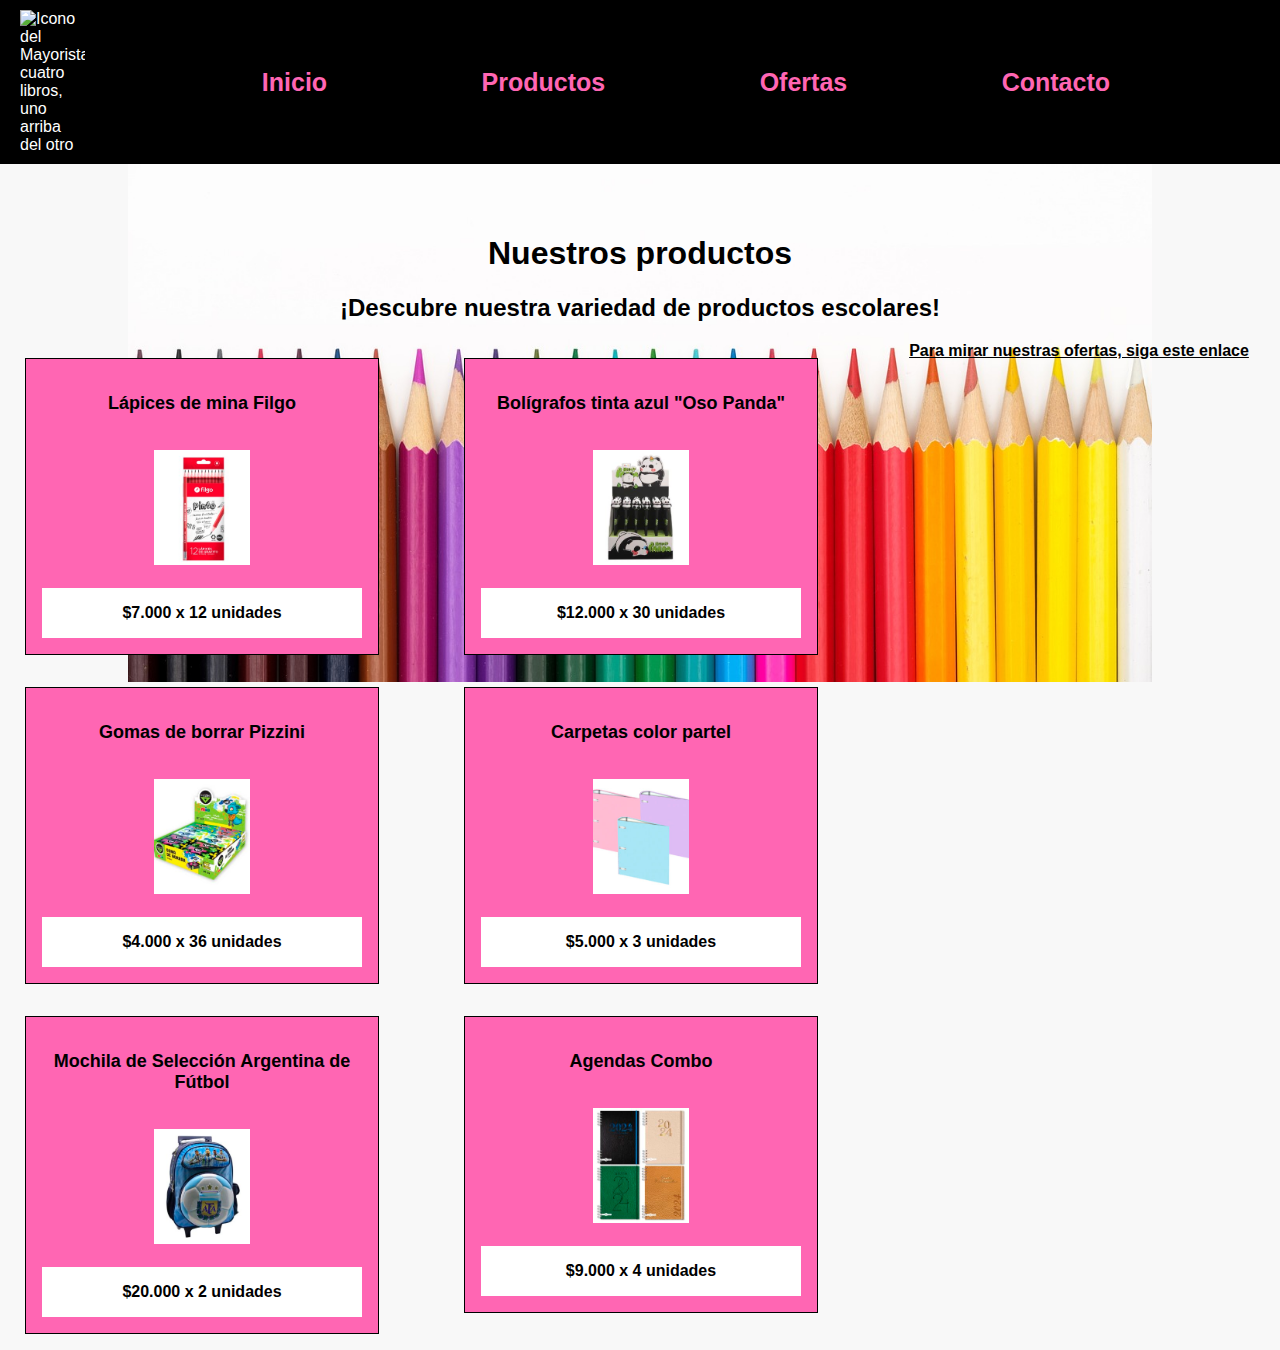
==== Parcialusabilidad-VillalbaKatherine/productos.html @ b63e8a82 "Add files via upload" ====
<!DOCTYPE html>
<html lang="es">
<head>
    <meta charset="UTF-8">
    <meta name="viewport" content="width=device-width, initial-scale=1.0">
    <title> Mayorista Cultural - Productos Escolares</title>
    <link rel="stylesheet" href="styles.css">
</head>
<body>
    <header>
        <div class="logo">
            <img width="60" height="60" src="https://img.icons8.com/emoji/48/books-emoji.png" alt="Icono del Mayorista, cuatro libros, uno arriba del otro"/> 
        </div>
        <nav>
            <ul>
                <li><a href="index.html">Inicio</a></li>
                <li><a href="productos.html">Productos</a></li>
                <li><a href="ofertas.html">Ofertas</a></li>
                <li><a href="contacto.html">Contacto</a></li>
            </ul>
        </nav>
    </header>
    <main>
       <h1>Nuestros productos</h1>
	   <h2> ¡Descubre nuestra variedad de productos escolares! </h2>
			<div class="producto"><p>Lápices de mina Filgo</p><p><img src="lapiznegro.jpeg" alt="Doce lápices de mina marca Filgo" width="30%"></p><div class="precio">$7.000 x 12 unidades</div></div>
            <div class="producto"><p>Bolígrafos tinta azul "Oso Panda"</p><p><img src="boligrafopanda.jpeg" alt="Treinta bolígrafos tinta azul de Oso Panda en una caja" width="30%"></p><div class="precio">$12.000 x 30 unidades</div></div>
		    <div class="producto"><p>Gomas de borrar Pizzini</p><p><img src="gomasdeborrar.jpeg" alt="Treinta y seis gomas de borrar en una caja, marca Pizzini" width="30%"></p><div class="precio">$4.000 x 36 unidades</div></div>
			<div class="producto"><p>Carpetas color partel</p><p><img src="carpetas.jpeg" alt="Tres carpetas de color pastel: rosa, celeste, lila" width="30%"></p><div class="precio">$5.000 x 3 unidades</div></div>
			<div class="producto"><p>Mochila de Selección Argentina de Fútbol</p><p><img src="mochilaseleccion.jpeg" alt="Mochila de la Selección de Argentina de Fútbol" width="30%"></p><div class="precio">$20.000 x 2 unidades</div></div>
            <div class="producto"><p>Agendas Combo</p><p><img src="agendas.jpeg" alt="Combo de cuatro agendas: una de color negro, una beige, otra de color verde y la última de color marrón claro" width="30%"></p><div class="precio">$9.000 x 4 unidades</div></div>
        <a href="ofertas.html" class="ofertas-link">Para mirar nuestras ofertas, siga este enlace</a>
    </main>
</body>
</html>
---- Parcialusabilidad-VillalbaKatherine/styles.css ----
body {
    font-family: Arial, sans-serif;
    margin: 0;
    padding: 0;
    background-color: #f8f8f8;
    background-image: url('portadalapices.jpeg');
    background-size: 80%; 
    background-position: center top; 
    background-repeat: no-repeat;
}

body::before {
    content: "Imagen de portada: fondo blanco con veintiseis lapices de colores uno al lado del otro"; /* Texto alternativo para personas no videntes */
    display: none; /* Oculta el contenido visualmente, pero sigue siendo accesible para lectores de pantalla */
}


main {
    padding-top: 50px; 
    text-align: center;
	
}

main p {
    font-size: 18px; 
	font-weight: bold; 
}


h1 {
    font-weight: bold; 
}


header {
    background-color: #000;
    color: #fff;
    padding: 10px 20px;
    display: flex;
    justify-content: space-between; 
    align-items: center; 
}

.logo img {
    max-width: 65px;
    height: auto;
}

nav ul {
    list-style-type: none;
    margin: 0;
    padding: 0;
	text-align: center;
}

nav ul li {
    display: inline;
    margin-right: 150px;
}

nav ul li a {
    text-decoration: none;
    color: #FF66B3;
	font-size: 25px; 
	font-weight: bold;
}

nav ul li a:hover {
    color: #fff; 
}



.producto {
    width: 25%;
    float: left; 
    border: 1px solid #000;	
    background-color: #FF66B3;
    color: #000; 
    margin: 1em;
    height: auto; 
    text-align: center;
    padding: 1em;
    display: flex; 
    flex-direction: column; 
    justify-content: space-between; 
	font-weight: bold;
	margin-right: 60px;
	margin-left: 25px;
}

.producto .titulo {
    margin-top: 0;
	
}

.precio {
    background-color: #fff;
    color: #000;
    margin-top: auto; 
    padding: 1em; 
}


 .ofertas-link {
	display: block; 
    margin-top: 20px; 
    text-align: center; 
    color: #000; 
    font-weight: bold;
	}

.oferta {
	width: 25%;
    float: left; 
    border: 1px solid #000;	
    background-color: #FF66B3;
    color: #000; 
    margin: 3em;
    height: auto; 
    text-align: center;
    padding: 1em;
    display: flex; 
    flex-direction: column; 
    justify-content: space-between; 
	font-weight: bold;
	margin-right: 60px;
	margin-left: 25px;
}
	
.contacto-link {
	display: block; 
    margin-top: 20px; 
    text-align: center; 
    color: #000; 
    font-weight: bold;
	font-size: 20px;
	
	}
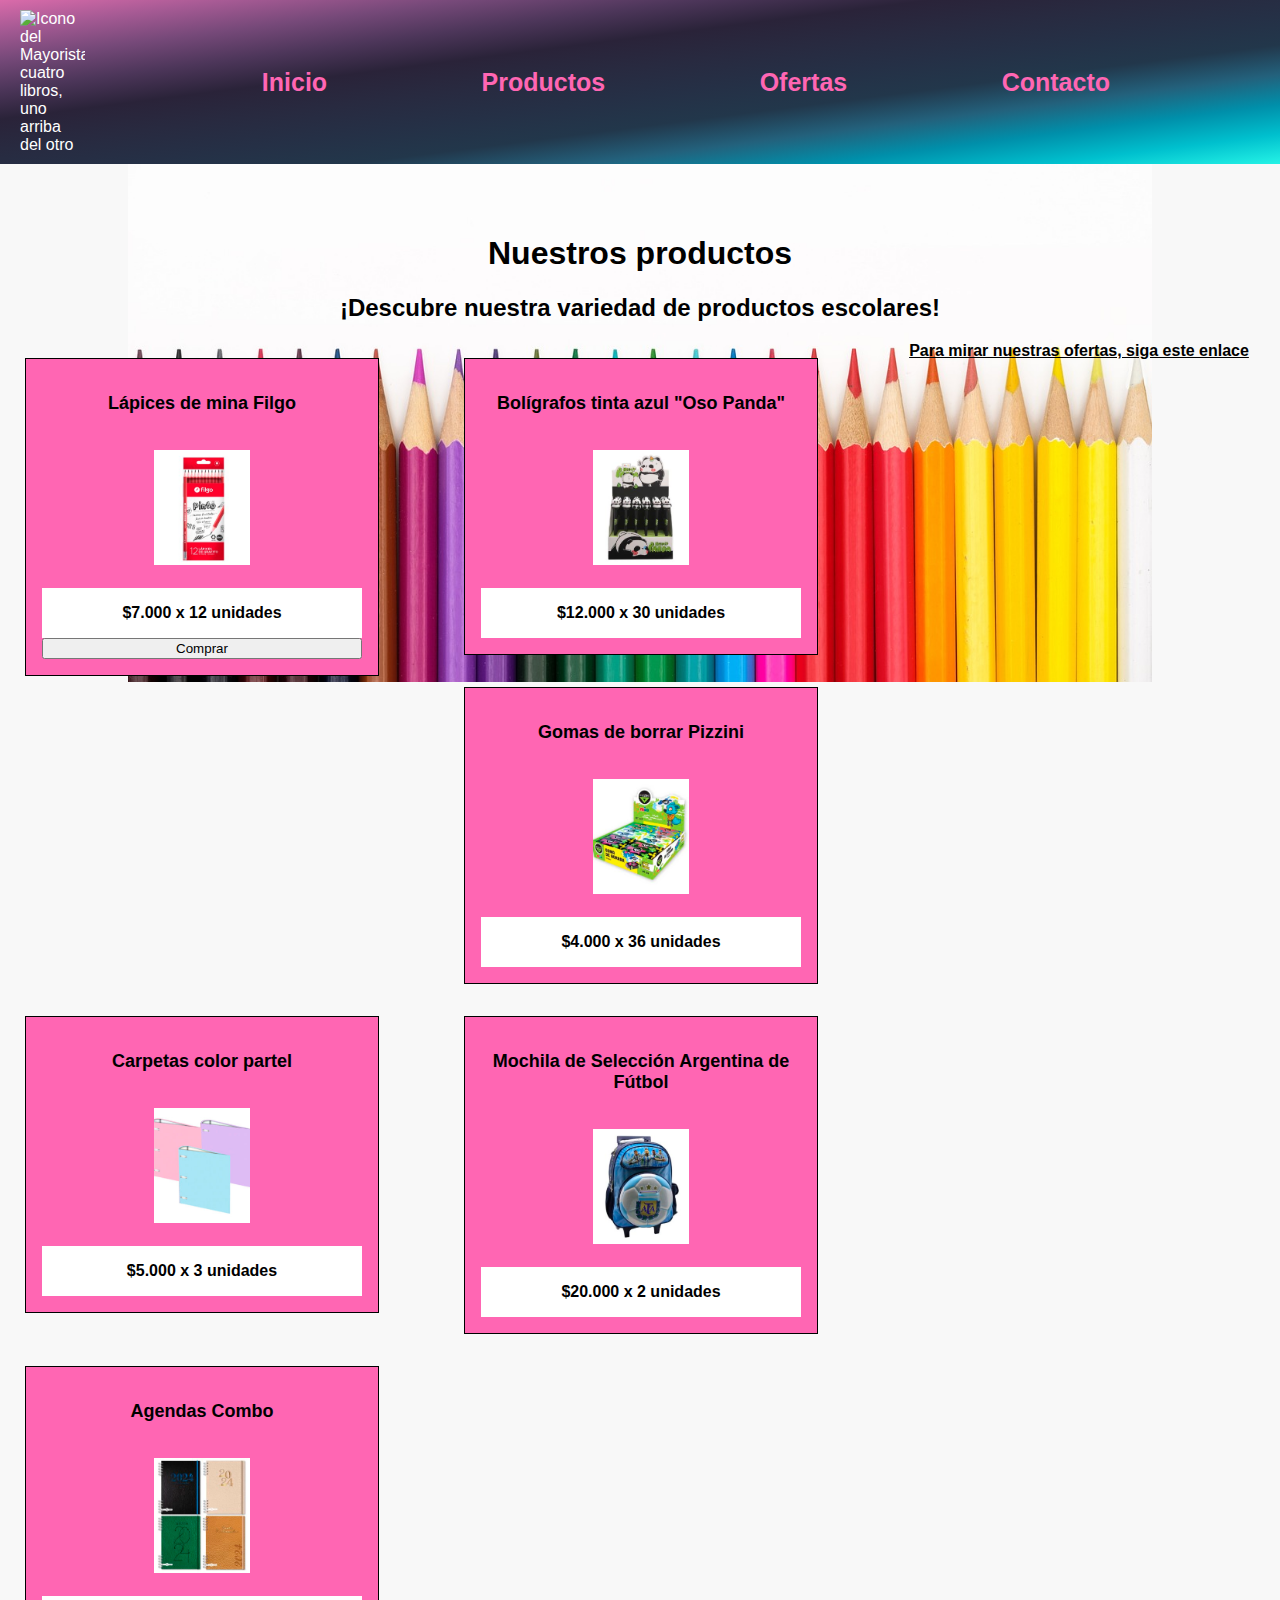
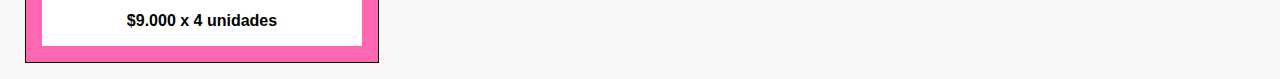
==== commit f97daaf5: "Update productos.html" ====
--- a/Parcialusabilidad-VillalbaKatherine/productos.html
+++ b/Parcialusabilidad-VillalbaKatherine/productos.html
@@ -23,7 +23,7 @@
     <main>
        <h1>Nuestros productos</h1>
 	   <h2> ¡Descubre nuestra variedad de productos escolares! </h2>
-			<div class="producto"><p>Lápices de mina Filgo</p><p><img src="lapiznegro.jpeg" alt="Doce lápices de mina marca Filgo" width="30%"></p><div class="precio">$7.000 x 12 unidades</div></div>
+			<div class="producto"><p>Lápices de mina Filgo</p><p><img src="lapiznegro.jpeg" alt="Doce lápices de mina marca Filgo" width="30%"></p><div class="precio">$7.000 x 12 unidades</div><button class="css-button-sliding-to-left--black" onclick="alert('Hola, este producto no está disponible')">Comprar</button> </div>
             <div class="producto"><p>Bolígrafos tinta azul "Oso Panda"</p><p><img src="boligrafopanda.jpeg" alt="Treinta bolígrafos tinta azul de Oso Panda en una caja" width="30%"></p><div class="precio">$12.000 x 30 unidades</div></div>
 		    <div class="producto"><p>Gomas de borrar Pizzini</p><p><img src="gomasdeborrar.jpeg" alt="Treinta y seis gomas de borrar en una caja, marca Pizzini" width="30%"></p><div class="precio">$4.000 x 36 unidades</div></div>
 			<div class="producto"><p>Carpetas color partel</p><p><img src="carpetas.jpeg" alt="Tres carpetas de color pastel: rosa, celeste, lila" width="30%"></p><div class="precio">$5.000 x 3 unidades</div></div>
--- a/Parcialusabilidad-VillalbaKatherine/styles.css
+++ b/Parcialusabilidad-VillalbaKatherine/styles.css
@@ -33,7 +33,7 @@
 
 
 header {
-    background-color: #000;
+    background-image: linear-gradient(to right bottom, #da6baa, #a65a94, #764979, #4d365a, #2a2339, #282a40, #253046, #22374b, #23617c, #008faa, #00c0ce, #25f3e6);
     color: #fff;
     padding: 10px 20px;
     display: flex;
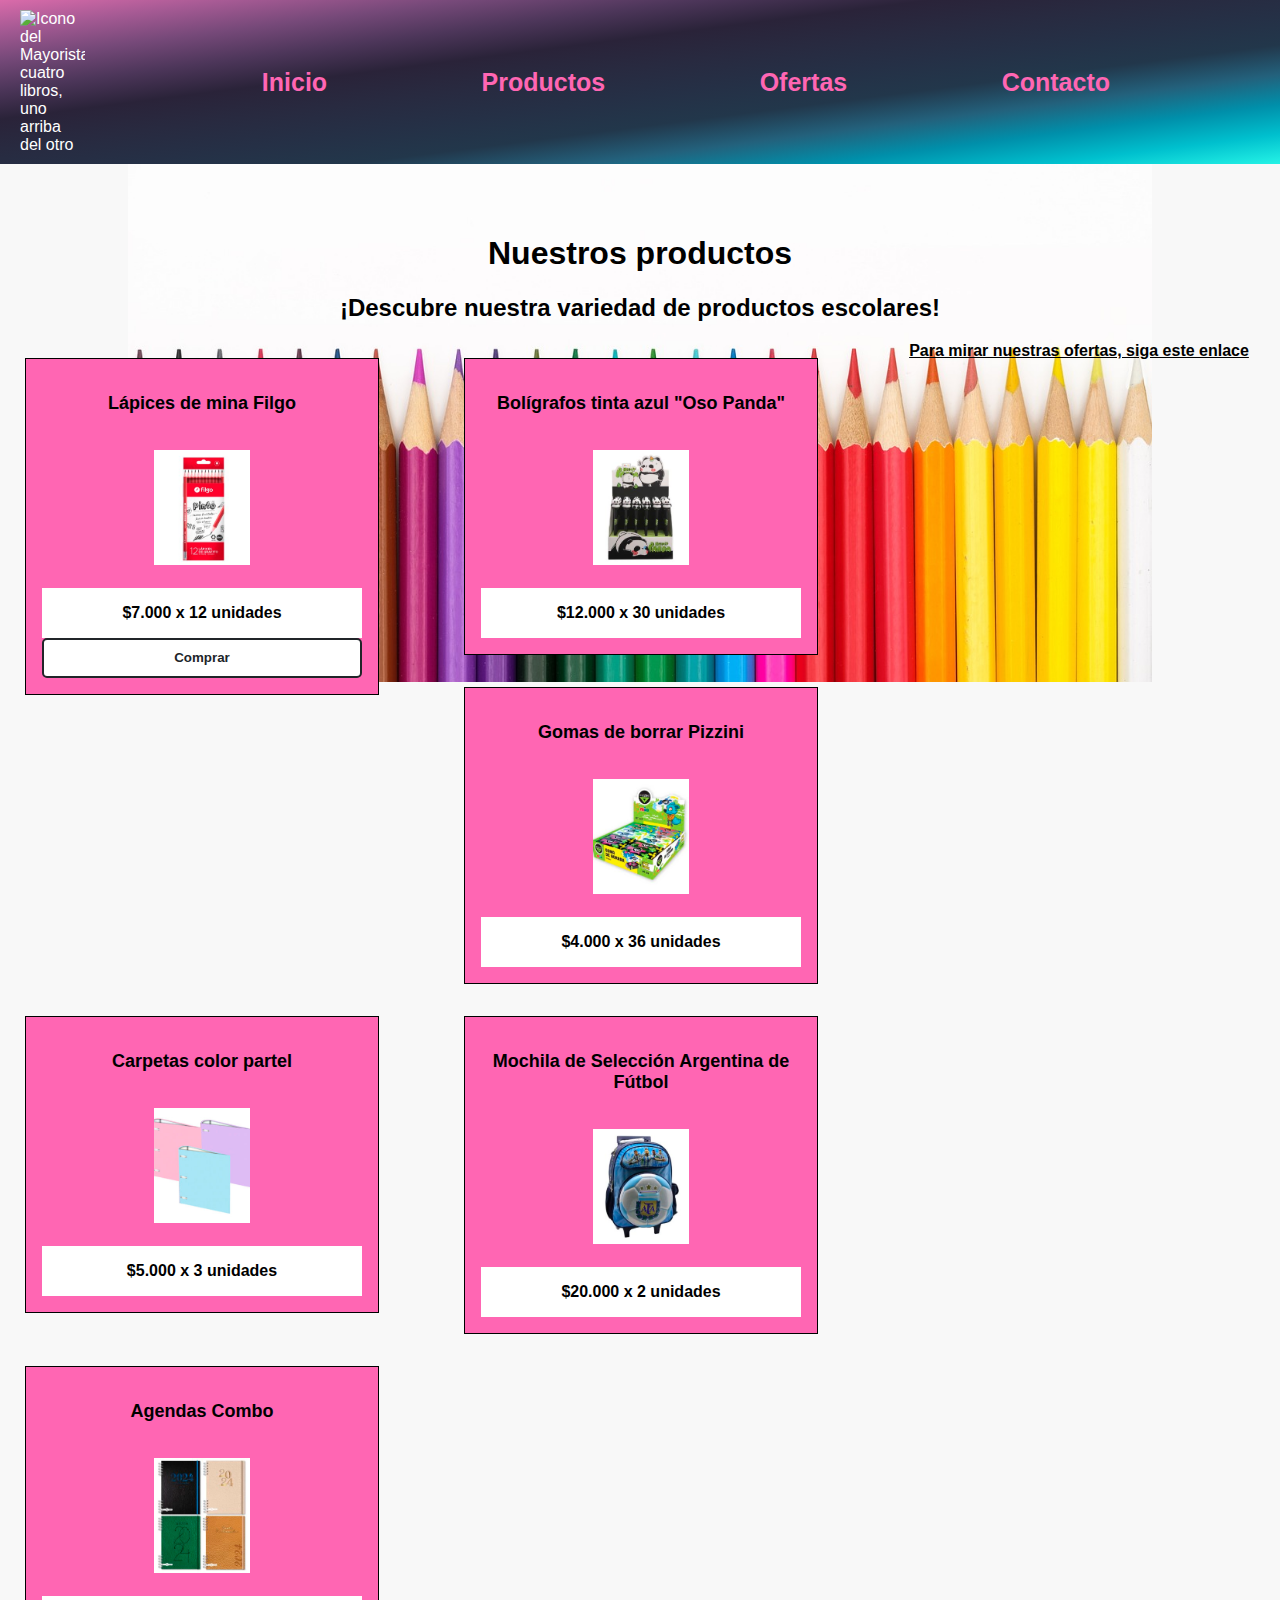
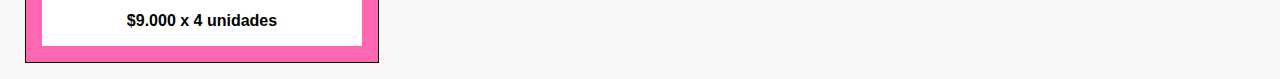
==== commit 87953687: "Update productos.html" ====
--- a/Parcialusabilidad-VillalbaKatherine/productos.html
+++ b/Parcialusabilidad-VillalbaKatherine/productos.html
@@ -23,7 +23,8 @@
     <main>
        <h1>Nuestros productos</h1>
 	   <h2> ¡Descubre nuestra variedad de productos escolares! </h2>
-			<div class="producto"><p>Lápices de mina Filgo</p><p><img src="lapiznegro.jpeg" alt="Doce lápices de mina marca Filgo" width="30%"></p><div class="precio">$7.000 x 12 unidades</div><button class="css-button-sliding-to-left--black" onclick="alert('Hola, este producto no está disponible')">Comprar</button> </div>
+			<div class="producto"><p>Lápices de mina Filgo</p><p><img src="lapiznegro.jpeg" alt="Doce lápices de mina marca Filgo" width="30%"></p><div class="precio">$7.000 x 12 unidades</div>
+				<button class="css-button-sliding-to-left--black" onclick="alert('Hola, este producto no está disponible')">Comprar</button> </div>
             <div class="producto"><p>Bolígrafos tinta azul "Oso Panda"</p><p><img src="boligrafopanda.jpeg" alt="Treinta bolígrafos tinta azul de Oso Panda en una caja" width="30%"></p><div class="precio">$12.000 x 30 unidades</div></div>
 		    <div class="producto"><p>Gomas de borrar Pizzini</p><p><img src="gomasdeborrar.jpeg" alt="Treinta y seis gomas de borrar en una caja, marca Pizzini" width="30%"></p><div class="precio">$4.000 x 36 unidades</div></div>
 			<div class="producto"><p>Carpetas color partel</p><p><img src="carpetas.jpeg" alt="Tres carpetas de color pastel: rosa, celeste, lila" width="30%"></p><div class="precio">$5.000 x 3 unidades</div></div>
--- a/Parcialusabilidad-VillalbaKatherine/styles.css
+++ b/Parcialusabilidad-VillalbaKatherine/styles.css
@@ -101,6 +101,41 @@
     padding: 1em; 
 }
 
+.css-button-sliding-to-left--black {
+  min-width: 130px;
+  height: 40px;
+  color: #fff;
+  padding: 5px 10px;
+  font-weight: bold;
+  cursor: pointer;
+  transition: all 0.3s ease;
+  position: relative;
+  display: inline-block;
+  outline: none;
+  border-radius: 5px;
+  z-index: 0;
+  background: #fff;
+  overflow: hidden;
+  border: 2px solid #212529;
+  color: #212529;
+}
+.css-button-sliding-to-left--black:hover {
+  color: #fff;
+}
+.css-button-sliding-to-left--black:hover:after {
+  width: 100%;
+}
+.css-button-sliding-to-left--black:after {
+  content: "";
+  position: absolute;
+  z-index: -1;
+  transition: all 0.3s ease;
+  left: 0;
+  top: 0;
+  width: 0;
+  height: 100%;
+  background: #212529;
+}
 
  .ofertas-link {
 	display: block; 
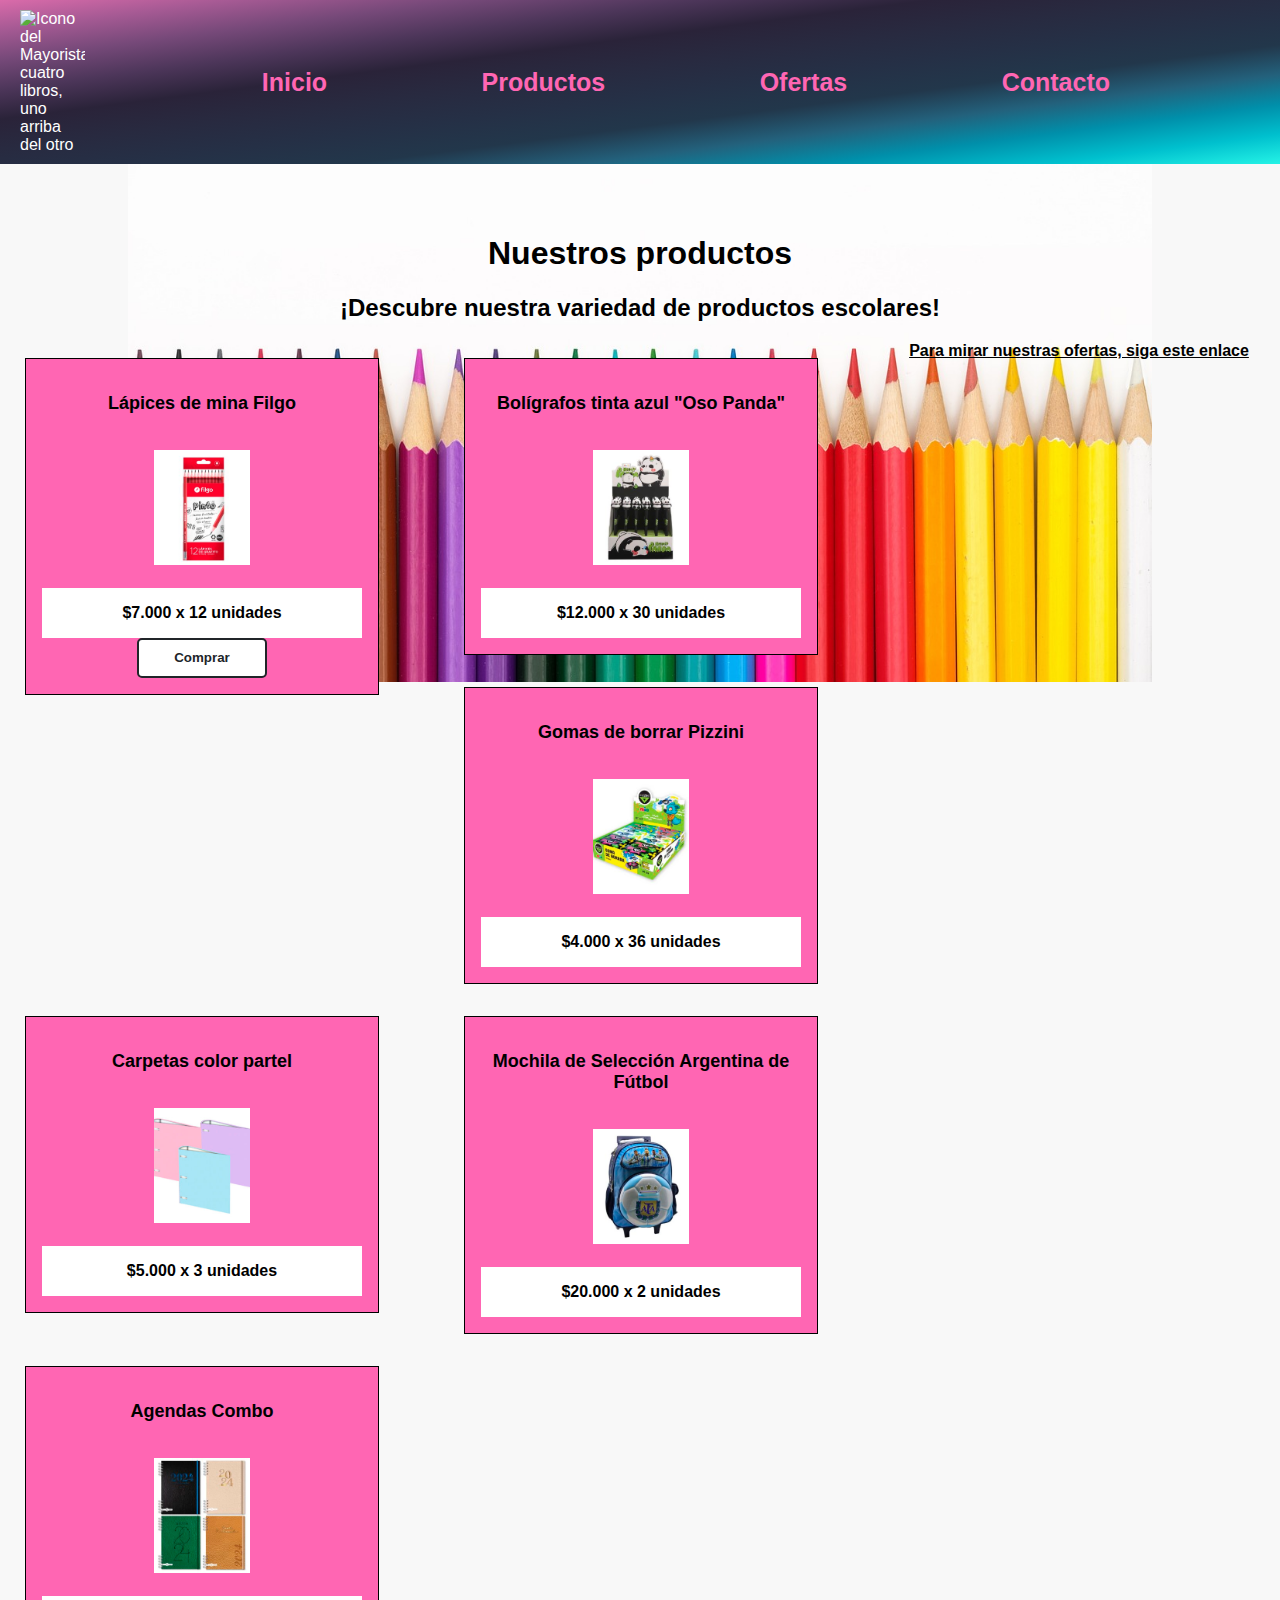
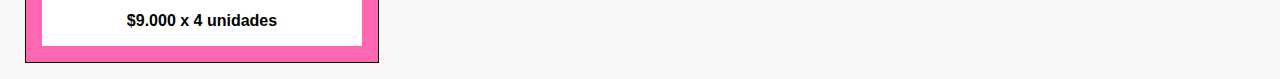
==== commit d3a51ae8: "Update productos.html" ====
--- a/Parcialusabilidad-VillalbaKatherine/productos.html
+++ b/Parcialusabilidad-VillalbaKatherine/productos.html
@@ -23,8 +23,7 @@
     <main>
        <h1>Nuestros productos</h1>
 	   <h2> ¡Descubre nuestra variedad de productos escolares! </h2>
-			<div class="producto"><p>Lápices de mina Filgo</p><p><img src="lapiznegro.jpeg" alt="Doce lápices de mina marca Filgo" width="30%"></p><div class="precio">$7.000 x 12 unidades</div>
-				<button class="css-button-sliding-to-left--black" onclick="alert('Hola, este producto no está disponible')">Comprar</button> </div>
+			<div class="producto"><p>Lápices de mina Filgo</p><p><img src="lapiznegro.jpeg" alt="Doce lápices de mina marca Filgo" width="30%"></p><div class="precio">$7.000 x 12 unidades</div><div><button class="css-button-sliding-to-left--black" onclick="alert('Hola, este producto no está disponible')">Comprar</button></div></div>
             <div class="producto"><p>Bolígrafos tinta azul "Oso Panda"</p><p><img src="boligrafopanda.jpeg" alt="Treinta bolígrafos tinta azul de Oso Panda en una caja" width="30%"></p><div class="precio">$12.000 x 30 unidades</div></div>
 		    <div class="producto"><p>Gomas de borrar Pizzini</p><p><img src="gomasdeborrar.jpeg" alt="Treinta y seis gomas de borrar en una caja, marca Pizzini" width="30%"></p><div class="precio">$4.000 x 36 unidades</div></div>
 			<div class="producto"><p>Carpetas color partel</p><p><img src="carpetas.jpeg" alt="Tres carpetas de color pastel: rosa, celeste, lila" width="30%"></p><div class="precio">$5.000 x 3 unidades</div></div>
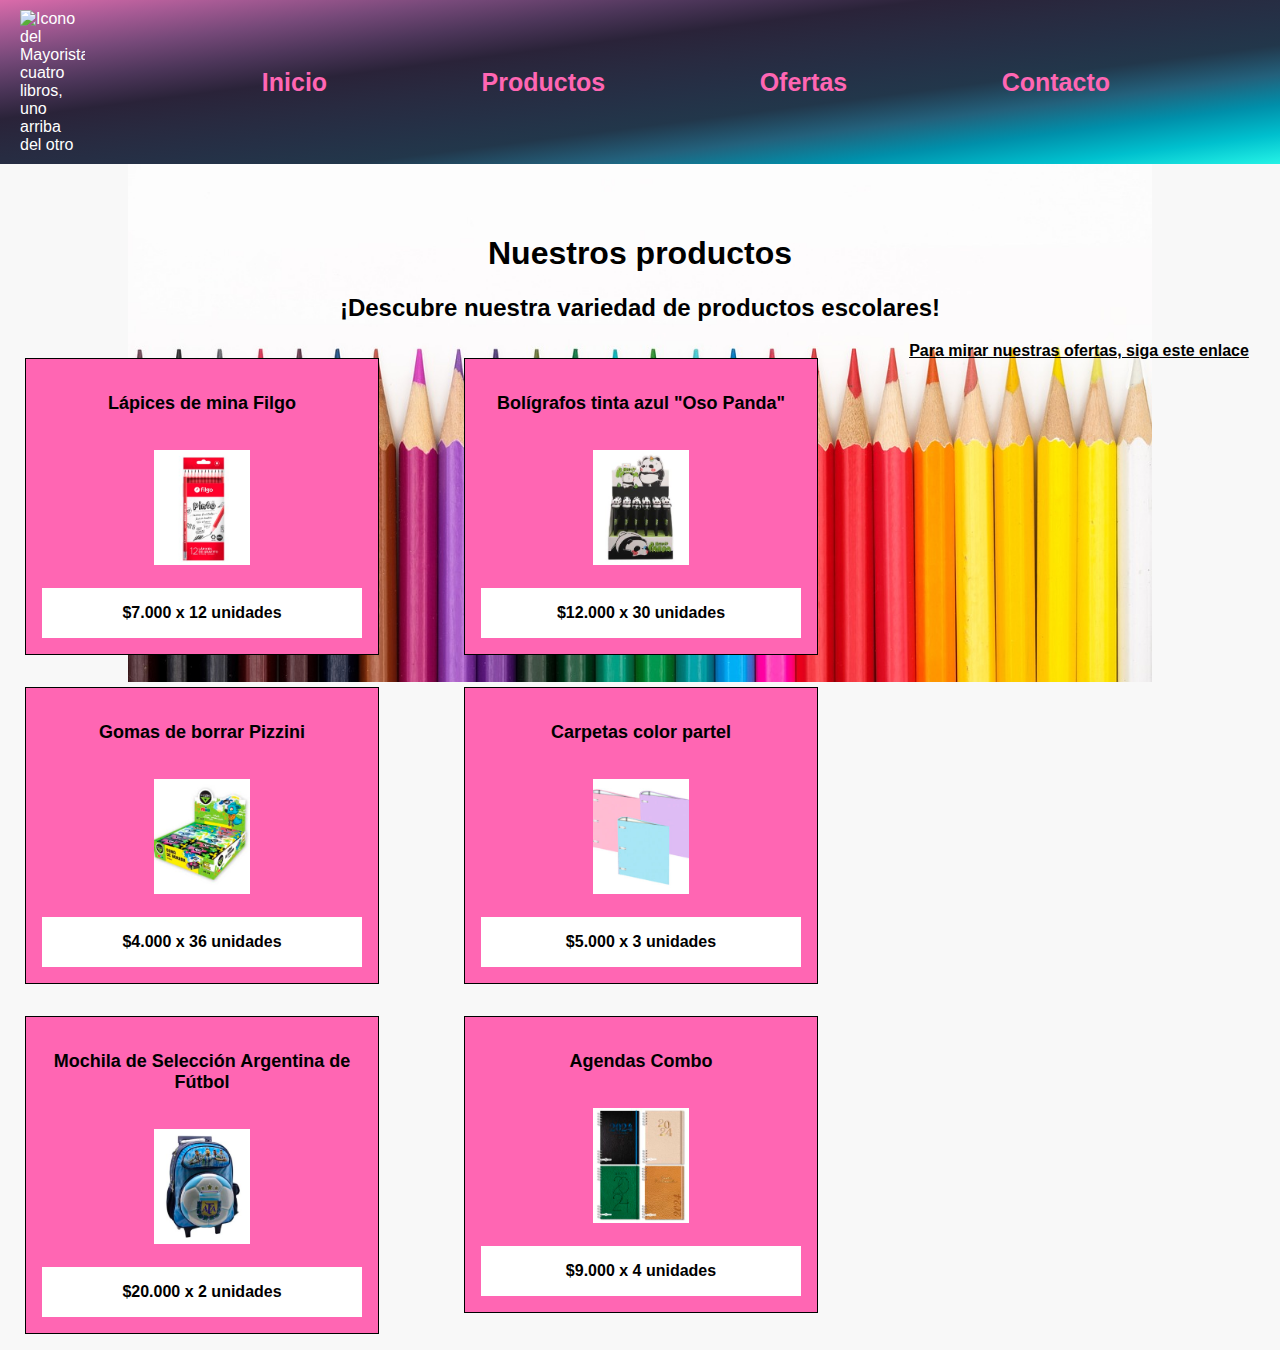
==== commit 3ce90abc: "Update productos.html" ====
--- a/Parcialusabilidad-VillalbaKatherine/productos.html
+++ b/Parcialusabilidad-VillalbaKatherine/productos.html
@@ -23,7 +23,7 @@
     <main>
        <h1>Nuestros productos</h1>
 	   <h2> ¡Descubre nuestra variedad de productos escolares! </h2>
-			<div class="producto"><p>Lápices de mina Filgo</p><p><img src="lapiznegro.jpeg" alt="Doce lápices de mina marca Filgo" width="30%"></p><div class="precio">$7.000 x 12 unidades</div><div><button class="css-button-sliding-to-left--black" onclick="alert('Hola, este producto no está disponible')">Comprar</button></div></div>
+			<div class="producto"><p>Lápices de mina Filgo</p><p><img src="lapiznegro.jpeg" alt="Doce lápices de mina marca Filgo" width="30%"></p><div class="precio">$7.000 x 12 unidades</div></div>
             <div class="producto"><p>Bolígrafos tinta azul "Oso Panda"</p><p><img src="boligrafopanda.jpeg" alt="Treinta bolígrafos tinta azul de Oso Panda en una caja" width="30%"></p><div class="precio">$12.000 x 30 unidades</div></div>
 		    <div class="producto"><p>Gomas de borrar Pizzini</p><p><img src="gomasdeborrar.jpeg" alt="Treinta y seis gomas de borrar en una caja, marca Pizzini" width="30%"></p><div class="precio">$4.000 x 36 unidades</div></div>
 			<div class="producto"><p>Carpetas color partel</p><p><img src="carpetas.jpeg" alt="Tres carpetas de color pastel: rosa, celeste, lila" width="30%"></p><div class="precio">$5.000 x 3 unidades</div></div>
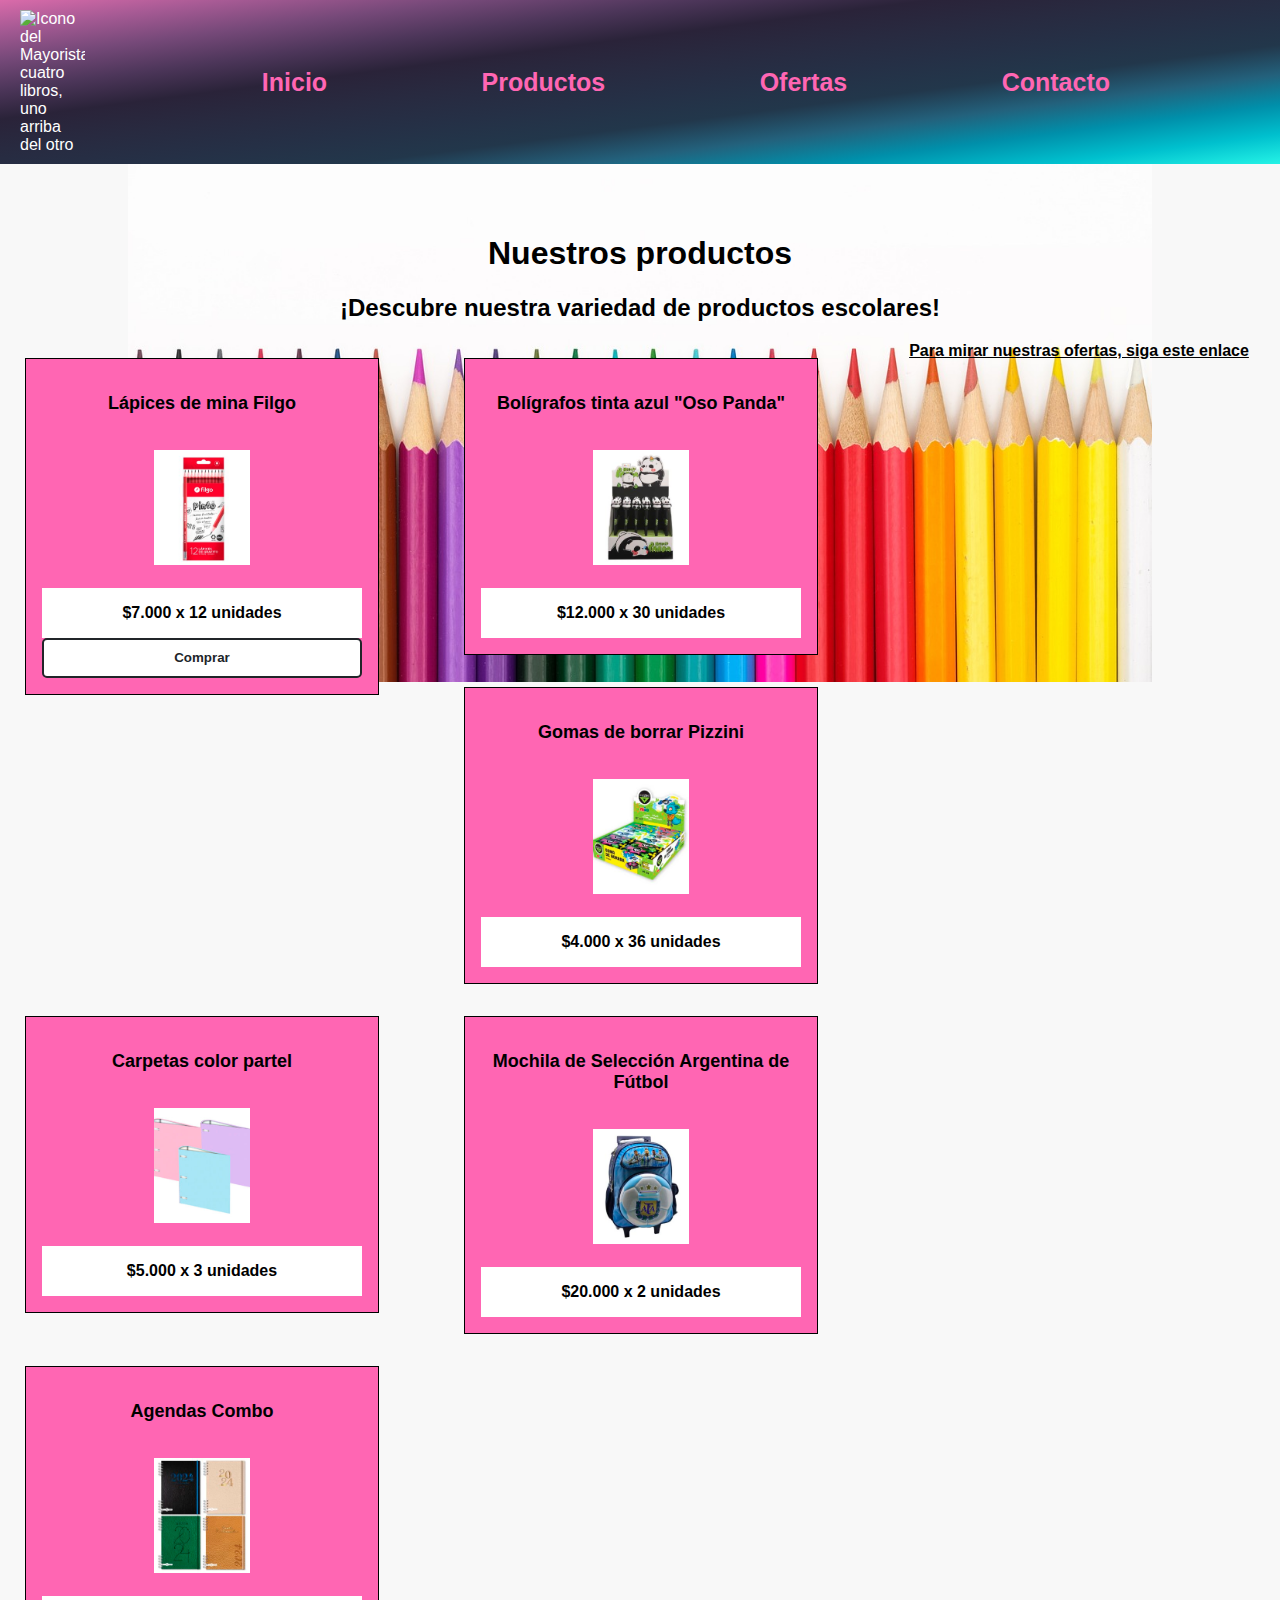
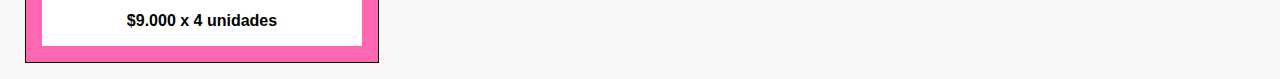
==== commit da79c033: "Update productos.html" ====
--- a/Parcialusabilidad-VillalbaKatherine/productos.html
+++ b/Parcialusabilidad-VillalbaKatherine/productos.html
@@ -23,7 +23,7 @@
     <main>
        <h1>Nuestros productos</h1>
 	   <h2> ¡Descubre nuestra variedad de productos escolares! </h2>
-			<div class="producto"><p>Lápices de mina Filgo</p><p><img src="lapiznegro.jpeg" alt="Doce lápices de mina marca Filgo" width="30%"></p><div class="precio">$7.000 x 12 unidades</div></div>
+			<div class="producto"><p>Lápices de mina Filgo</p><p><img src="lapiznegro.jpeg" alt="Doce lápices de mina marca Filgo" width="30%"></p><div class="precio">$7.000 x 12 unidades</div><button class="css-button-sliding-to-left--black" onclick="alert('Hola, este producto no está disponible')">Comprar</button></div>
             <div class="producto"><p>Bolígrafos tinta azul "Oso Panda"</p><p><img src="boligrafopanda.jpeg" alt="Treinta bolígrafos tinta azul de Oso Panda en una caja" width="30%"></p><div class="precio">$12.000 x 30 unidades</div></div>
 		    <div class="producto"><p>Gomas de borrar Pizzini</p><p><img src="gomasdeborrar.jpeg" alt="Treinta y seis gomas de borrar en una caja, marca Pizzini" width="30%"></p><div class="precio">$4.000 x 36 unidades</div></div>
 			<div class="producto"><p>Carpetas color partel</p><p><img src="carpetas.jpeg" alt="Tres carpetas de color pastel: rosa, celeste, lila" width="30%"></p><div class="precio">$5.000 x 3 unidades</div></div>
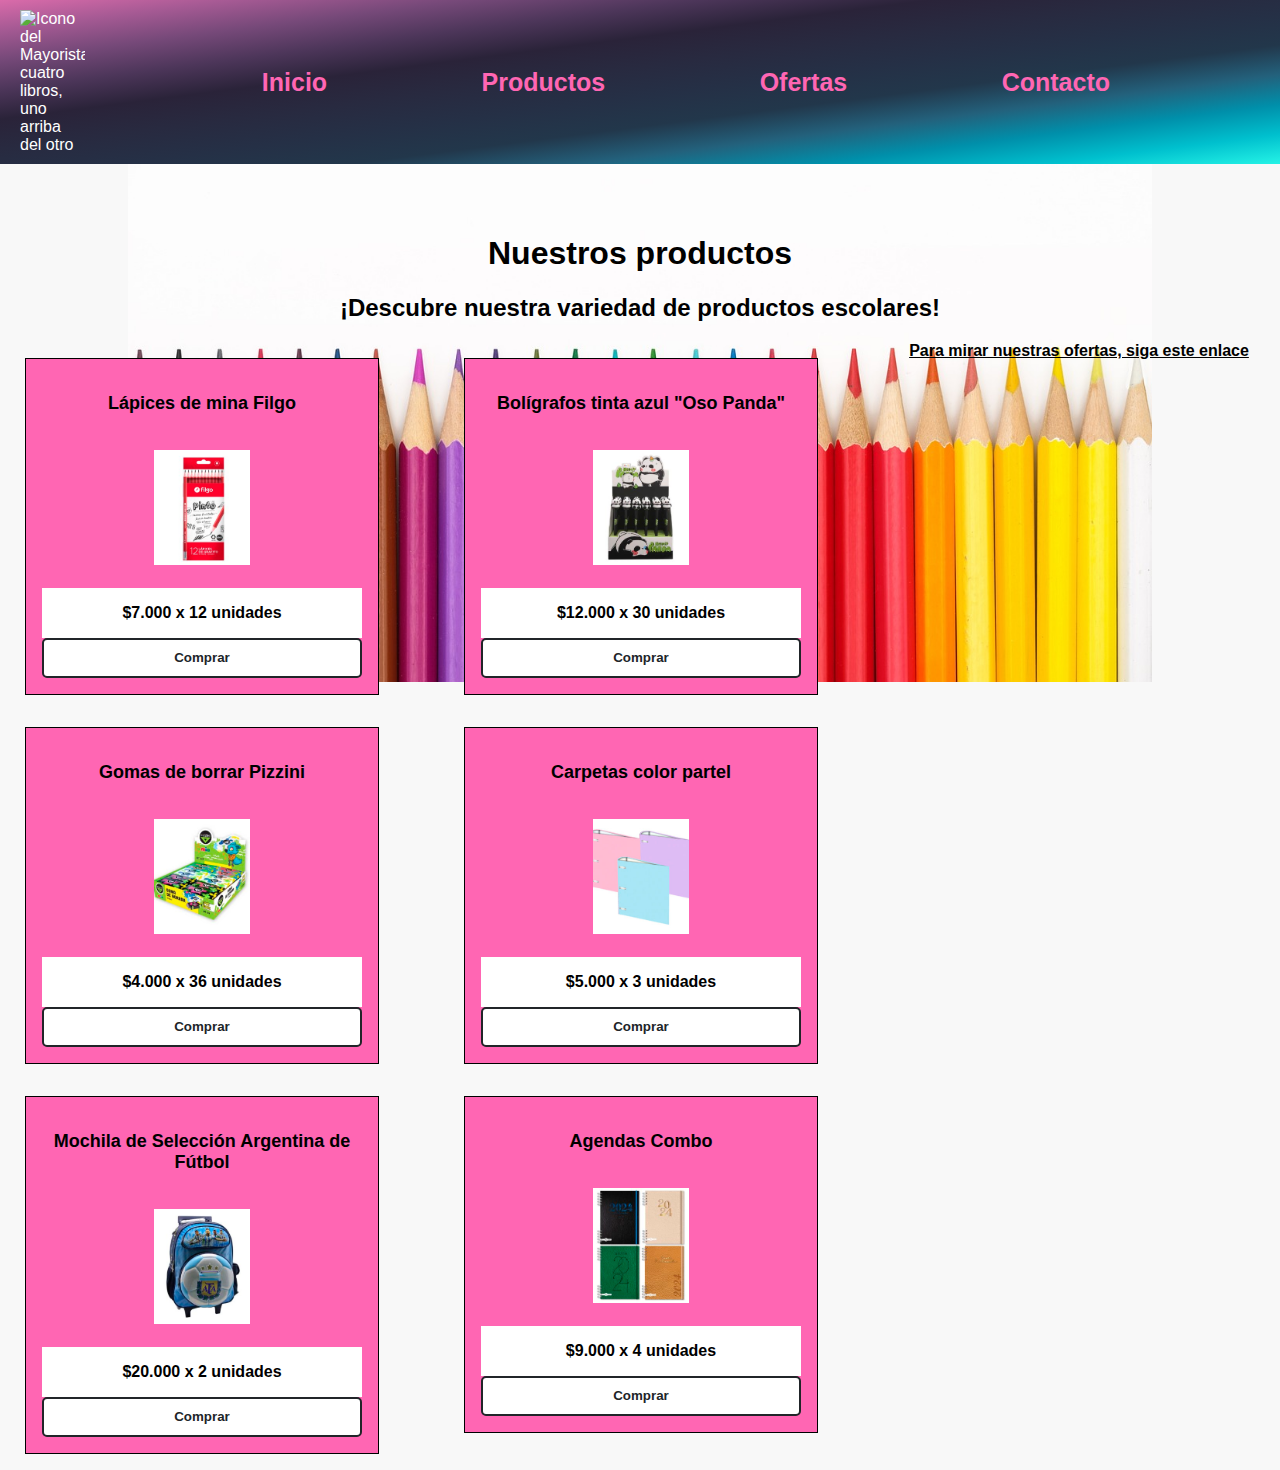
==== commit 10910ba2: "Update productos.html" ====
--- a/Parcialusabilidad-VillalbaKatherine/productos.html
+++ b/Parcialusabilidad-VillalbaKatherine/productos.html
@@ -24,11 +24,11 @@
        <h1>Nuestros productos</h1>
 	   <h2> ¡Descubre nuestra variedad de productos escolares! </h2>
 			<div class="producto"><p>Lápices de mina Filgo</p><p><img src="lapiznegro.jpeg" alt="Doce lápices de mina marca Filgo" width="30%"></p><div class="precio">$7.000 x 12 unidades</div><button class="css-button-sliding-to-left--black" onclick="alert('Hola, este producto no está disponible')">Comprar</button></div>
-            <div class="producto"><p>Bolígrafos tinta azul "Oso Panda"</p><p><img src="boligrafopanda.jpeg" alt="Treinta bolígrafos tinta azul de Oso Panda en una caja" width="30%"></p><div class="precio">$12.000 x 30 unidades</div></div>
-		    <div class="producto"><p>Gomas de borrar Pizzini</p><p><img src="gomasdeborrar.jpeg" alt="Treinta y seis gomas de borrar en una caja, marca Pizzini" width="30%"></p><div class="precio">$4.000 x 36 unidades</div></div>
-			<div class="producto"><p>Carpetas color partel</p><p><img src="carpetas.jpeg" alt="Tres carpetas de color pastel: rosa, celeste, lila" width="30%"></p><div class="precio">$5.000 x 3 unidades</div></div>
-			<div class="producto"><p>Mochila de Selección Argentina de Fútbol</p><p><img src="mochilaseleccion.jpeg" alt="Mochila de la Selección de Argentina de Fútbol" width="30%"></p><div class="precio">$20.000 x 2 unidades</div></div>
-            <div class="producto"><p>Agendas Combo</p><p><img src="agendas.jpeg" alt="Combo de cuatro agendas: una de color negro, una beige, otra de color verde y la última de color marrón claro" width="30%"></p><div class="precio">$9.000 x 4 unidades</div></div>
+            <div class="producto"><p>Bolígrafos tinta azul "Oso Panda"</p><p><img src="boligrafopanda.jpeg" alt="Treinta bolígrafos tinta azul de Oso Panda en una caja" width="30%"></p><div class="precio">$12.000 x 30 unidades</div><button class="css-button-sliding-to-left--black" onclick="alert('Hola, este producto no está disponible')">Comprar</button></div>
+		    <div class="producto"><p>Gomas de borrar Pizzini</p><p><img src="gomasdeborrar.jpeg" alt="Treinta y seis gomas de borrar en una caja, marca Pizzini" width="30%"></p><div class="precio">$4.000 x 36 unidades</div><button class="css-button-sliding-to-left--black" onclick="alert('Hola, este producto no está disponible')">Comprar</button></div>
+			<div class="producto"><p>Carpetas color partel</p><p><img src="carpetas.jpeg" alt="Tres carpetas de color pastel: rosa, celeste, lila" width="30%"></p><div class="precio">$5.000 x 3 unidades</div><button class="css-button-sliding-to-left--black" onclick="alert('Hola, este producto no está disponible')">Comprar</button></div>
+			<div class="producto"><p>Mochila de Selección Argentina de Fútbol</p><p><img src="mochilaseleccion.jpeg" alt="Mochila de la Selección de Argentina de Fútbol" width="30%"></p><div class="precio">$20.000 x 2 unidades</div><button class="css-button-sliding-to-left--black" onclick="alert('Hola, este producto no está disponible')">Comprar</button></div>
+            <div class="producto"><p>Agendas Combo</p><p><img src="agendas.jpeg" alt="Combo de cuatro agendas: una de color negro, una beige, otra de color verde y la última de color marrón claro" width="30%"></p><div class="precio">$9.000 x 4 unidades</div><button class="css-button-sliding-to-left--black" onclick="alert('Hola, este producto no está disponible')">Comprar</button></div>
         <a href="ofertas.html" class="ofertas-link">Para mirar nuestras ofertas, siga este enlace</a>
     </main>
 </body>
